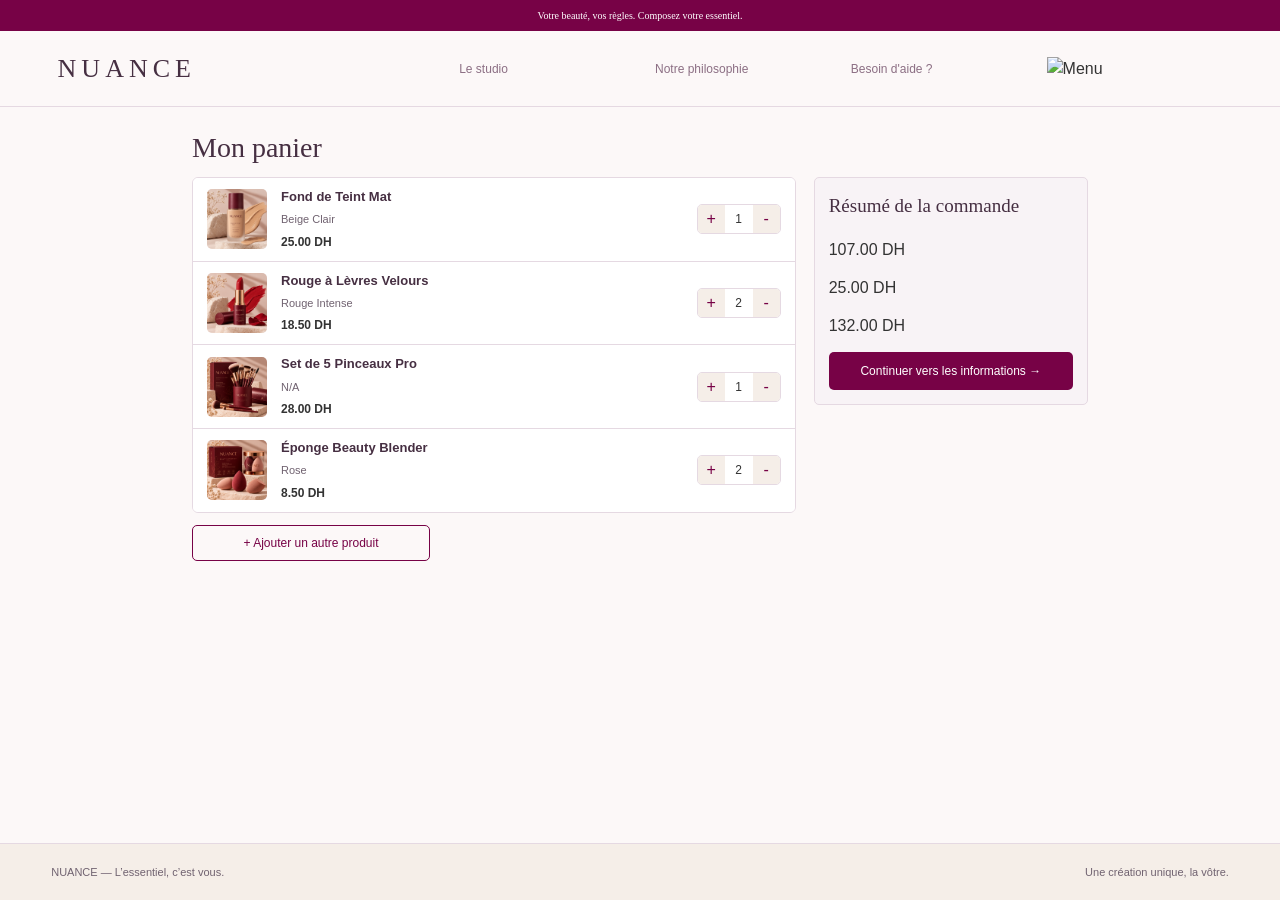
==== page3.html @ 8c231f00 "feat: implement checkout UI" ====
<!DOCTYPE html>
<html lang="en">
<head>
    <meta charset="UTF-8">
    <meta name="viewport" content="width=device-width, initial-scale=1.0">
    <link rel="stylesheet" href="page3css/page3.css">
    <title>Document</title>
</head>
<body>

    <div class="bandeau">
            <p>Votre beauté, vos règles. Composez votre essentiel.</p>
        </div>

        <header class="site-header">
            <div class="logo">NUANCE</div>

            <nav class="navigation">
                <a href="#configurateur">Le studio</a>
                <a href="#philosophie">Notre philosophie</a>
                <a href="#aide">Besoin d'aide ?</a>
                <img src="assets/icons/Panier.png" alt="Menu" class="nav-icon">

            </nav>
        </header>

    
    <main>

        <h1>Mon panier</h1>

        <div class="panier-container">

            
            <section class="products-zone">
                <div class="products-list">

                    
                </div>

                <button>+ Ajouter un autre produit</button>
            </section>

            
            <aside class="summary-zone">
                <h2>Résumé de la commande</h2>

                <div id="subtotal">Sous-total</div>

                <div id="shipping">00.00 DH</div>

                <div id="total-price">00.00 DH</div>

                <button>Continuer vers les informations →</button>
            </aside>

        </div>

    </main>

   
    <footer id="philosophie">
        <span>NUANCE — L’essentiel, c’est vous.</span>

        <span>Une création unique, la vôtre.</span>
    </footer>
    <script src="page3.js"></script>


</body>

</html>
---- page3css/page3.css ----
:root {
    --color-primary: #770246;
    --color-background: #F5EEE8;
    --color-logo: #462f42;
    --color-link: #3302288e;
    --color-text: #333333;
    --color-white: #ffffff;
    --color-border: #e5d9e2;
    --color-muted: #706270;
    --color-light: #f8f3f6;
}

* {
    margin: 0;
    padding: 0;
    box-sizing: border-box;
}

body {
    margin: 0;
    min-height: 100vh;
    display: flex;
    flex-direction: column;
    font-family: Arial, sans-serif;
    color: var(--color-text);
    background-color: #fcf8f8;
    line-height: 1.5;
}
img {
    max-width: 100%;
    display: block;
}


.bandeau {
    background-color: var(--color-primary);
    width: 100%;
    padding: 8px 16px;
    text-align: center;
}

.bandeau p {
    color: var(--color-white);
    font-family: Georgia, "Times New Roman", serif;
    font-size: 10px;
}

/* Header */

.site-header {
    display: grid;
    grid-template-columns: 1fr 2fr;
    align-items: center;
    gap: 20px;
    padding: 18px 4.5%;
    background-color: #fcf8f8;
    border-bottom: 1px solid var(--color-border);
}

.logo {
    font-family: Georgia, serif;
    font-size: 26px;
    font-weight: normal;
    letter-spacing: 5px;
    color: var(--color-logo);
}

.navigation {
    display: grid;
    grid-template-columns: repeat(4, 1fr);
    align-items: center;
    gap: 20px;
}

.navigation a {
    color: var(--color-link);
    text-decoration: none;
    font-size: 12px;
}

.navigation a:hover {
    color: var(--color-primary);
}



/* MAIN */
main {
    flex: 1;
    padding: 20px 15%;
    background-color: #fcf8f8;
}

main h1 {
    margin-bottom: 8px;
    color: var(--color-logo);
    font-family: Georgia, "Times New Roman", serif;
    font-size: 28px;
    font-weight: normal;
}

/* ZONING DU PANIER */
.panier-container {
    display: grid;
    grid-template-columns: 2.2fr 1fr;
    gap: 18px;
    align-items: start;
}

/* ZONE GAUCHE */
.products-zone {
    display: flex;
    flex-direction: column;
    align-items: flex-start;
    gap: 12px;
    min-width: 0;
}

.products-list {
    width: 100%;
    border: 1px solid var(--color-border);
    border-radius: 5px;
    overflow: hidden;
}

/* ZONE DROITE */
.summary-zone {
    display: flex;
    flex-direction: column;
    gap: 14px;
    padding: 14px;
    border: 1px solid var(--color-border);
    border-radius: 5px;
    background-color: var(--color-light);
}

.summary-zone h2 {
    margin-bottom: 3px;
    color: var(--color-logo);
    font-family: Georgia, "Times New Roman", serif;
    font-size: 19px;
    font-weight: normal;
}

/* LIGNES DU RÉSUMÉ */
.subtotal,
.shipping,
.total {
    display: flex;
    justify-content: space-between;
    align-items: center;
    gap: 10px;
    font-size: 12px;
}

.total {
    margin-top: 3px;
    padding-top: 14px;
    border-top: 1px solid var(--color-border);
    font-size: 15px;
    font-weight: bold;
}

/* BOUTON AJOUTER */
.products-zone > button {
    display: flex;
    justify-content: center;
    align-items: center;
    gap: 8px;
    min-width: 238px;
    padding: 10px 15px;
    border: 1px solid var(--color-primary);
    border-radius: 5px;
    background-color: transparent;
    color: var(--color-primary);
    font-size: 12px;
    cursor: pointer;
}

.products-zone > button:hover {
    background-color: var(--color-light);
}

/* BOUTON CONTINUER */
.summary-zone > button {
    width: 100%;
    padding: 12px 10px;
    border: none;
    border-radius: 5px;
    background-color: var(--color-primary);
    color: var(--color-white);
    font-size: 12px;
    cursor: pointer;
}

.summary-zone > button:hover {
    background-color: var(--color-logo);
}


footer {
    display: grid;
    grid-template-columns: 1fr 1fr;
    gap: 15px;
    padding: 20px 4%;
    border-top: 1px solid var(--color-border);
    background-color: var(--color-background);
    color: var(--color-muted);
    font-size: 11px;
}

footer span:last-child {
    text-align: right;
}






.products-list {
    display: flex;
    flex-direction: column;
    width: 100%;
    border: 1px solid var(--color-border);
    border-radius: 6px;
    overflow: hidden;
    background-color: var(--color-white);
    box-sizing: border-box;
}



.produit {
    display: flex;
    align-items: center;
    gap: 14px;
    width: 100%;
    min-height: 80px;
    padding: 10px 14px;
    box-sizing: border-box;
    border-bottom: 1px solid var(--color-border);
    background-color: var(--color-white);
}

.produit:last-child {
    border-bottom: none;
}

.image-produit {
    width: 60px;
    height: 60px;
    object-fit: contain;
    /* flex-shrink: 0; */
    border-radius: 5px;
    background-color: var(--color-light);
}



.info {
    display: flex;
    flex-direction: column;
    justify-content: center;
    gap: 5px;
    flex: 1;
    min-width: 0;
}


.nomproduct {
    margin: 0;
    font-size: 13px;
    font-weight: 600;
    color: var(--color-logo);
    line-height: 1.4;
}


.teinte {
    margin: 0;
    font-size: 11px;
    color: var(--color-muted);
}



.prix {
    margin: 0;
    font-size: 12px;
    font-weight: 600;
    color: var(--color-text);
    white-space: nowrap;
}



.addorremove {
    display: flex;
    align-items: center;
    justify-content: center;
    flex-shrink: 0;
    border: 1px solid var(--color-border);
    border-radius: 5px;
    overflow: hidden;
    background-color: var(--color-white);
}



.btn {
    display: flex;
    align-items: center;
    justify-content: center;
    width: 27px;
    height: 28px;
    padding: 0;
    border: none;
    background-color: var(--color-background);
    color: var(--color-primary);
    font-size: 16px;
   
    transition: background-color 0.2s ease;
}

.btn:hover {
    background-color: var(--color-border);
}

/* Quantité */

.quantite {
    display: flex;
    align-items: center;
    justify-content: center;
    min-width: 28px;
    height: 28px;
    padding: 0 5px;
    box-sizing: border-box;
    font-size: 12px;
    color: var(--color-text);
}
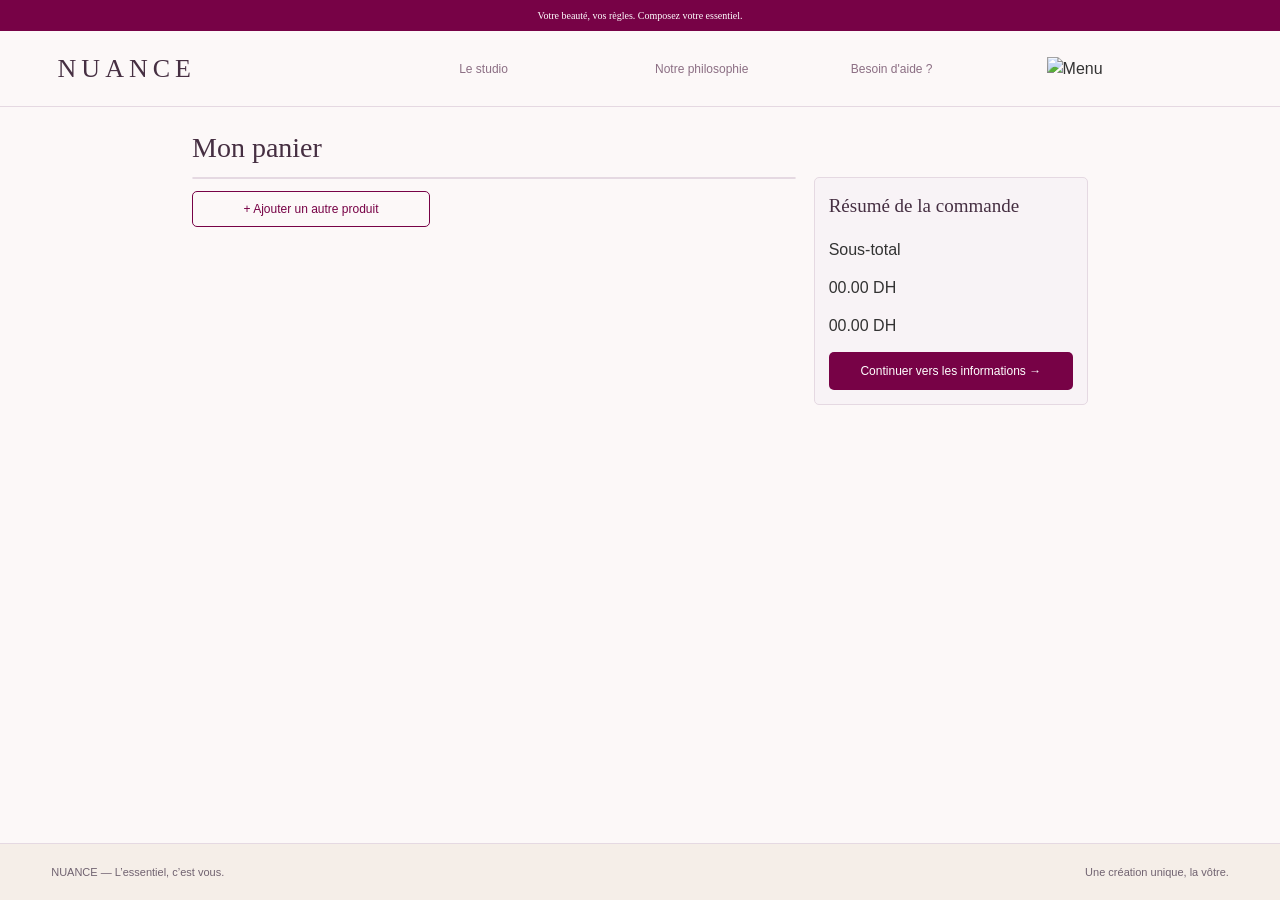
==== commit 42c5e5ba: "feat: add checkout page and validation" ====
--- a/page3.html
+++ b/page3.html
@@ -25,7 +25,7 @@
         </header>
 
     
-    <main>
+    <main class="page-panier">
 
         <h1>Mon panier</h1>
 
@@ -38,7 +38,14 @@
                     
                 </div>
 
-                <button>+ Ajouter un autre produit</button>
+                <button type="button"  id="open-madale">+ Ajouter un autre produit</button>
+                <div class="search-container" style="display: none;">
+                    <span id="close">close</span>
+                    <input type="text" id="search-product" placeholder="rechercher un produit...">
+                     <div id="search-resultat"></div>
+                </div>
+                
+               
             </section>
 
             
@@ -51,12 +58,87 @@
 
                 <div id="total-price">00.00 DH</div>
 
-                <button>Continuer vers les informations →</button>
+                <button type="button" id="continuer-informations">
+                    Continuer vers les informations →
+                </button>
             </aside>
 
         </div>
 
     </main>
+    
+    <main class="info-page  hidden">
+        
+
+
+<div class="commande" id="commande">
+
+    <div class="bloc">
+        <h2>Informations personnelles</h2>
+
+        <div class="ligne">
+            <div class="champ">
+                <label>Prénom</label>
+                <input type="text" id="prenom" name="prenom" placeholder="Ahmed">
+                <small id="erreurPrenom"></small>
+            </div>
+
+            <div class="champ">
+                <label>Nom</label>
+                <input type="text" id="nom" name="nom" placeholder="Benali">
+                <small id="erreurNom"></small>
+            </div>
+        </div>
+
+        <div class="champ">
+            <label>Adresse de livraison</label>
+            <input type="text" id="adresse" name="adresse" placeholder="12 rue ..., Casablanca">
+            <small id="erreurAdresse"></small>
+        </div>
+
+        <div class="champ">
+            <label>Email</label>
+            <input type="email" id="email" name="email" placeholder="nom@exemple.com">
+            <small id="erreurEmail"></small>
+        </div>
+    </div>
+
+    <div class="bloc">
+        <h2>Carte bancaire</h2>
+
+        <div class="champ">
+            <label>Numéro de carte</label>
+            <input type="text" id="carte" name="carte" placeholder="1234 5678 9012 3456">
+            <small id="erreurCarte"></small>
+        </div>
+
+        <div class="ligne">
+            <div class="champ">
+                <label>Expiration</label>
+                <input type="text" id="expiration" name="expiration" placeholder="MM/AA">
+                <small id="erreurExpiration"></small>
+            </div>
+
+            <div class="champ">
+                <label>CVV</label>
+                <input type="text" id="cvv" name="cvv" placeholder="123">
+                <small id="erreurCvv"></small>
+            </div>
+        </div>
+    </div>
+
+    <button class="bouton" id="payer" type="button">
+        Payer <span id="total">0,00 DH</span>
+    </button>
+
+    <p class="succes" id="message">
+        Commande validée. Merci !
+    </p>
+
+</div>
+</main>
+
+
 
    
     <footer id="philosophie">
--- a/page3css/page3.css
+++ b/page3css/page3.css
@@ -339,4 +339,48 @@
     box-sizing: border-box;
     font-size: 12px;
     color: var(--color-text);
-}+}
+#search-resultat{
+    width: 40vw;
+    height: 30vh;
+    overflow-y: auto;
+}
+.search-container{
+   
+    width: 50vw;
+    height: 40vh;
+    box-shadow: 5px 5px 8px black;
+    border-radius: 5px;
+    position: fixed;
+    justify-self: center;
+    align-self: center;
+    background-color: #770246;
+    padding: 10px
+}
+.search-container>input{
+    width: 100%;
+    height: 10%;
+}
+#close {
+    color: #e5d9e2;
+    padding: 10px;
+}
+.hidden {
+    display: none;
+}
+
+
+
+
+
+.info-page {
+    width: 100%;
+    min-height: 100vh;
+    padding: 50px 20px;
+    background-color: var(--color-background, #F5EEE8);
+    box-sizing: border-box;
+}
+
+.hidden {
+    display: none;
+}
